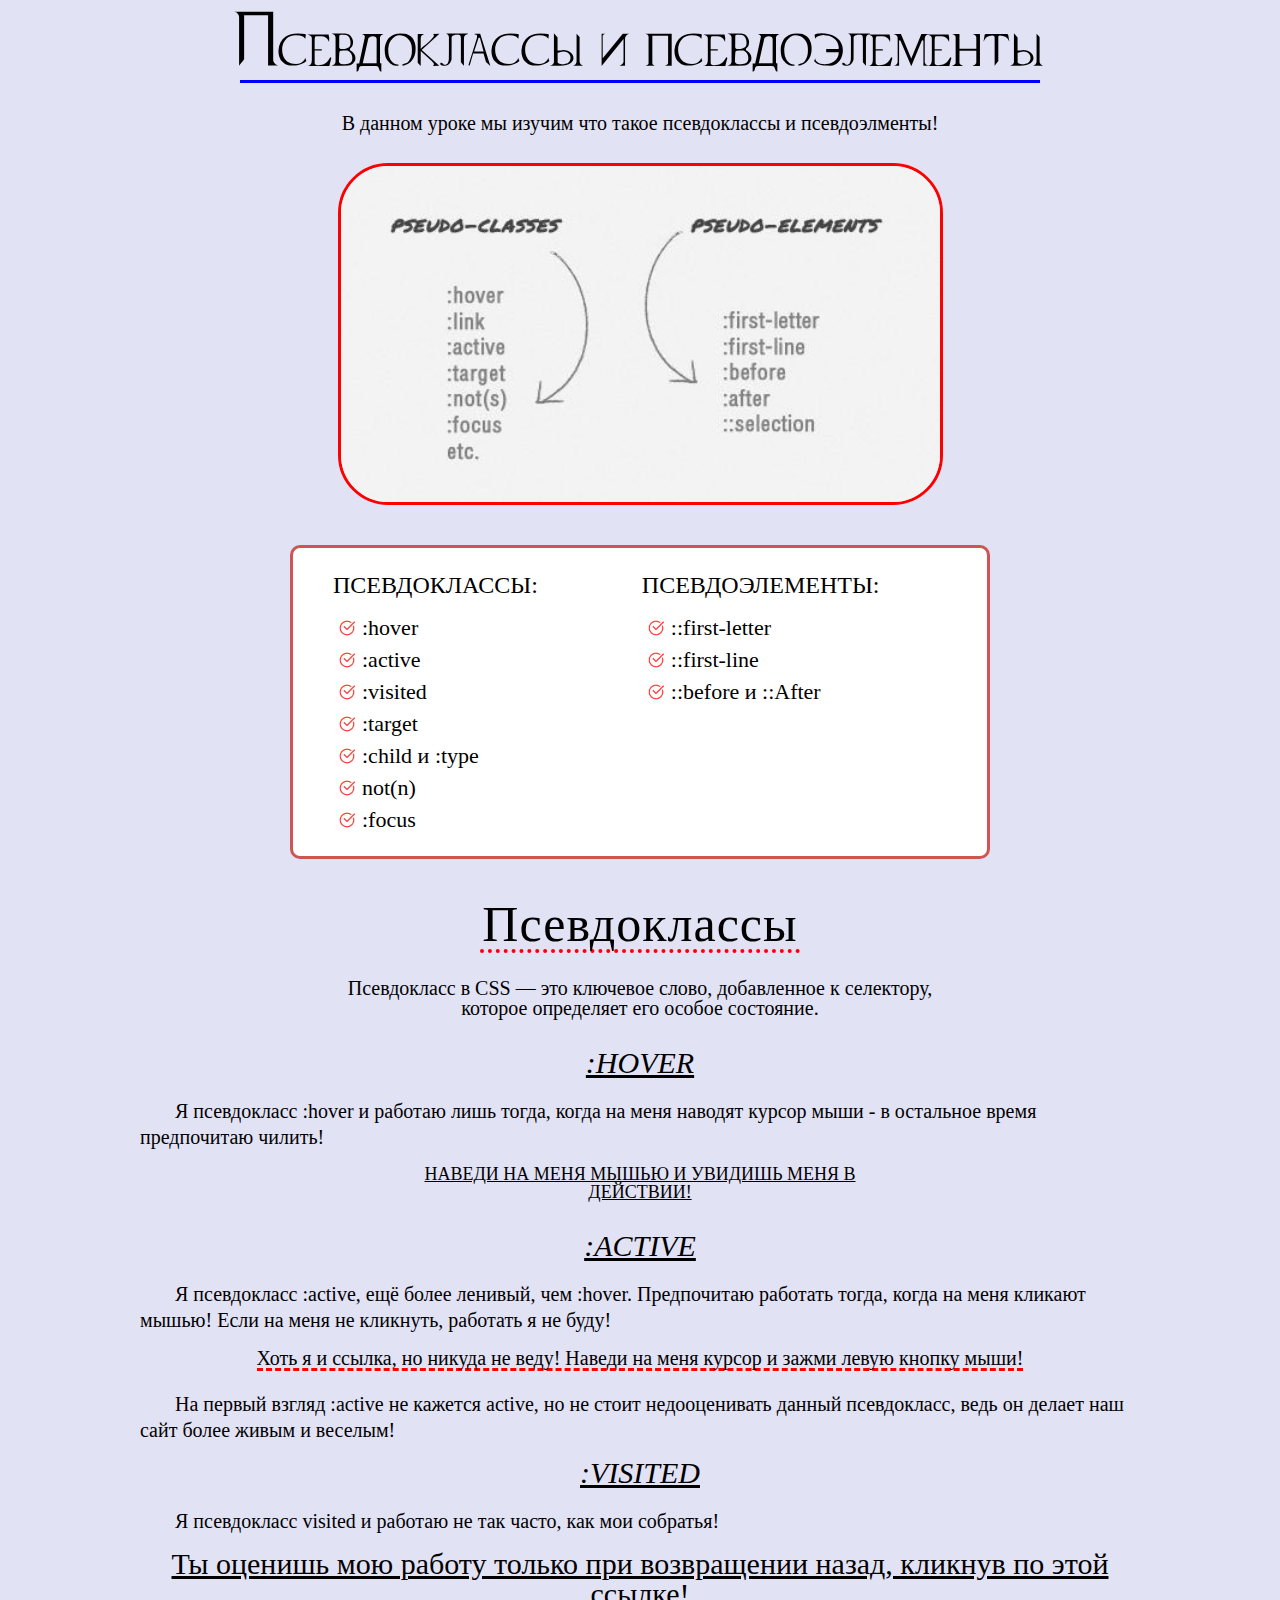
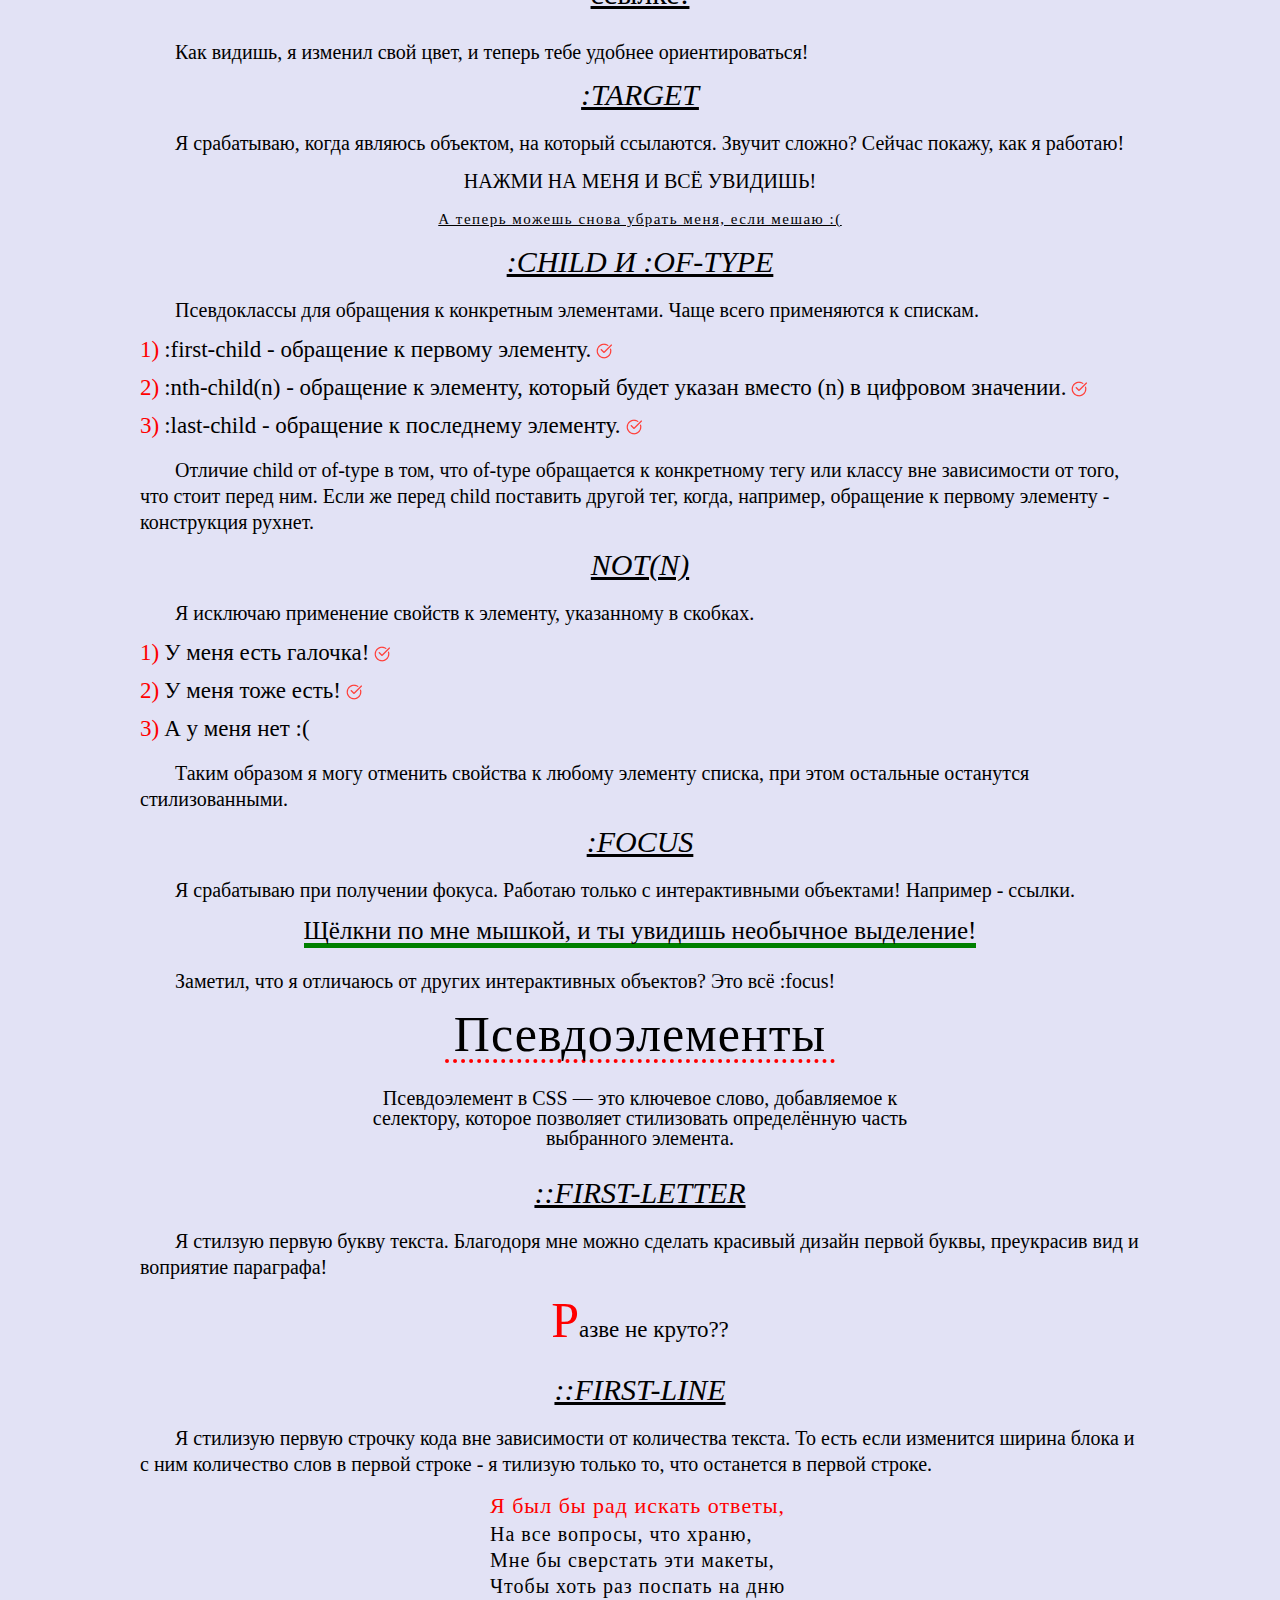
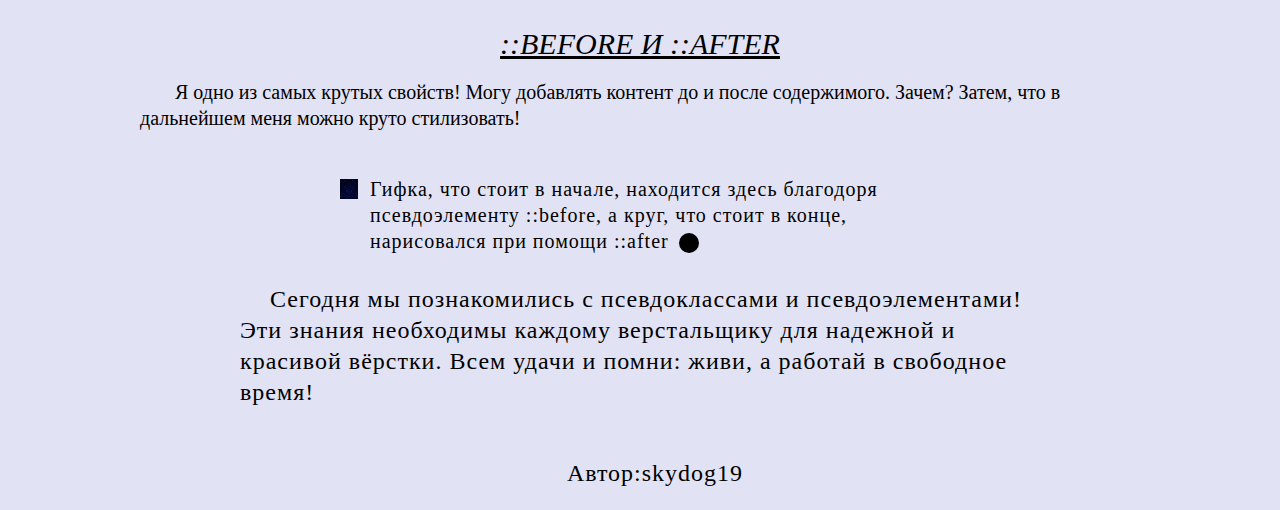
==== homework.html @ 6b513e8a "lesson_8" ====
<!DOCTYPE html>
<html lang="ru">

<head>
    <meta charset="UTF-8">
    <meta http-equiv="X-UA-Compatible" content="IE=edge">
    <meta name="viewport" content="width=device-width, initial-scale=1.0">
    <link rel="stylesheet" href="css/null.css">
    <link rel="stylesheet" href="css/style_2.css">
    <title>Псевдоклассы и псевдоэлементы</title>
</head>

<body>
    <div class="wreaper">
        <header class="header">
            <h1>Псевдоклассы и псевдоэлементы</h1>
            <div class="description">
                <p class="text-description"> В данном уроке мы изучим что такое псевдоклассы и псевдоэлменты!</p>
                <div class="image-one">
                    <img width="600" src="image/psevdo.png" alt="Здесь список псевдоклассов и псевдоэлементов">
                </div>
                <ul class="menu">
                    <li>Псевдоклассы:
                        <ul class="menunub">
                            <li><a class="link-menu" href="#section-1">:hover</a></li>
                            <li><a class="link-menu" href="#section-2">:active</a></li>
                            <li><a class="link-menu" href="#section-3">:visited</a></li>
                            <li><a class="link-menu" href="#section-4">:target</a></li>
                            <li><a class="link-menu" href="#section-5">:child и :type</a></li>
                            <li><a class="link-menu" href="#section-6">not(n)</a></li>
                            <li><a class="link-menu" href="#section-7">:focus</a></li>
                        </ul>
                    </li>
                    <li>Псевдоэлементы:
                        <ul class="menunub">
                            <li><a class="link-menu" href="#section-8">::first-letter</a></li>
                            <li><a class="link-menu" href="#section-9">::first-line</a></li>
                            <li><a class="link-menu" href="#section-10">::before и ::After</a></li>
                        </ul>
                    </li>
                </ul>

            </div>
        </header>
        <main class="main">
            <div class="block-one">
                <h2>Псевдоклассы</h2>
                <p class="text-description">
                    Псевдокласс в CSS — это ключевое слово, добавленное к селектору, которое определяет его особое
                    состояние.
                </p>
            </div>
            <div class="block-two">
                <h3 id="section-1">:hover</h3>
                <p class="text-block">
                    Я псевдокласс :hover и работаю лишь тогда, когда на меня наводят курсор мыши - в остальное время
                    предпочитаю чилить!
                </p>
                <div class="text-hover">
                    <p>Наведи на меня мышью и увидишь меня в действии!</p>
                </div>
            </div>
            <div class="block-three">
                <h3 id="section-2">:active</h3>
                <p class="text-block">
                    Я псевдокласс :active, ещё более ленивый, чем :hover. Предпочитаю работать тогда, когда на меня
                    кликают мышью! Если на меня не кликнуть, работать я не буду!
                </p>
                <div class="text-active">
                    <a class="link-active" href="#">Хоть я и ссылка, но никуда не веду! Наведи на меня курсор и зажми
                        левую кнопку
                        мыши!</a>
                </div>
                <p class="text-block">
                    На первый взгляд :active не кажется active, но не стоит недооценивать данный псевдокласс, ведь он
                    делает наш сайт более живым и веселым!
                </p>
            </div>
            <div class="block-fo">
                <h3 id="section-3">:visited</h3>
                <p class="text-block">
                    Я псевдокласс visited и работаю не так часто, как мои собратья!
                </p>
                <div class="text-visited">
                    <a target="_blank" class="link-visited"
                        href="https://www.youtube.com/watch?v=V5PhGBjE4bg&ab_channel=Beautifulyogaandgymnastics">Ты
                        оценишь мою работу только при возвращении назад, кликнув по этой ссылке!</a>
                </div>
                <p class="text-block">Как видишь, я изменил свой цвет, и теперь тебе удобнее ориентироваться!</p>
            </div>
            <div id="sect" class="block-five">
                <h3 id="section-4">:target</h3>
                <p class="text-block">
                    Я срабатываю, когда являюсь объектом, на который ссылаются. Звучит сложно? Сейчас покажу, как я
                    работаю!
                </p>
                <div class="text-target">
                    <a href="#hello" class="link-target">Нажми на меня и всё увидишь!</a>
                </div>
                <div id="hello" class="text-hello">
                    <p>Вот я и появился! Ты нажал на ссылку, которая при помощи псевдокласса ссылается на блок, а
                        свойство display помогает ему вернуться в строй!</p>
                </div>
                <div class="text-hellotwo">
                    <a href="#sect">А теперь можешь снова убрать меня, если мешаю :(</a>
                </div>
            </div>
            <div class="block-six">
                <h3 id="section-5">:child и :of-type</h3>
                <p class="text-block">Псевдоклассы для обращения к конкретным элементами. Чаще всего применяются к
                    спискам.</p>
                <ol class="list-ol">

                    <li>:first-child - обращение к первому элементу.</li>
                    <li>:nth-child(n) - обращение к элементу, который будет указан вместо (n) в цифровом значении.</li>
                    <li>:last-child - обращение к последнему элементу.</li>
                </ol>
                <p class="text-block">
                    Отличие child от of-type в том, что of-type обращается к конкретному тегу или классу вне зависимости
                    от того, что стоит перед ним. Если же перед child поставить другой тег, когда, например, обращение к
                    первому элементу - конструкция рухнет.
                </p>
            </div>
            <div class="block-seven">
                <h3 id="section-6">not(n)</h3>
                <p class="text-block">
                    Я исключаю применение свойств к элементу, указанному в скобках.
                <ol class="list-ol-two">

                    <li>У меня есть галочка!</li>
                    <li>У меня тоже есть!</li>
                    <li>А у меня нет :(</li>
                </ol>
                </p>
                <p class="text-block">
                    Таким образом я могу отменить свойства к любому элементу списка, при этом остальные останутся
                    стилизованными.
                </p>
            </div>
            <div class="block-eight">
                <h3 id="section-7">:focus</h3>
                <p class="text-block">
                    Я срабатываю при получении фокуса. Работаю только с интерактивными объектами! Например - ссылки.
                </p>
                <div class="text-focus">
                    <a href="#" class="link-focus">Щёлкни по мне мышкой, и ты увидишь необычное выделение!</a>
                </div>
                <p class="text-block">Заметил, что я отличаюсь от других интерактивных объектов? Это всё :focus!</p>
            </div>
            <div class="block-nine">
                <h2 class="psevdoel">Псевдоэлементы</h2>
                <p class="text-description">
                    Псевдоэлемент в CSS — это ключевое слово, добавляемое к селектору, которое позволяет стилизовать
                    определённую часть выбранного элемента.
                </p>
            </div>
            <div class="block-ten">
                <h4 id="section-8">::first-letter</h4>
                <p class="text-block">Я стилзую первую букву текста. Благодоря мне можно сделать красивый дизайн первой
                    буквы, преукрасив вид и воприятие параграфа! </p>
                <div class="text-letterone">
                    <p>Разве не круто??</p>
                </div>
            </div>
            <div class="block-eleven">
                <h4 id="section-9">::first-line</h4>
                <p class="text-block">
                    Я стилизую первую строчку кода вне зависимости от количества текста. То есть если изменится ширина
                    блока и с ним количество слов в первой строке - я тилизую только то, что останется в первой строке.
                </p>
                <div class="text-lineone">
                    <p>
                        Я был бы рад искать ответы, <br>
                        На все вопросы, что храню, <br>
                        Мне бы сверстать эти макеты, <br>
                        Чтобы хоть раз поспать на дню
                    </p>
                </div>
            </div>
            <div class="block-twelve">
                <h4 id="section-10">::before и ::After</h4>
                <p class="text-block">
                    Я одно из самых крутых свойств! Могу добавлять контент до и после содержимого. Зачем? Затем, что в
                    дальнейшем меня можно круто стилизовать!
                </p>
                <div class="befaft">
                    <p>Гифка, что стоит в начале, находится здесь благодоря псевдоэлементу ::before, а круг, что стоит в
                        конце, нарисовался при помощи ::after</p>
                </div>
            </div>
        </main>

        <footer class="footer">
            <p>Сегодня мы познакомились с псевдоклассами и псевдоэлементами! Эти знания необходимы каждому верстальщику
                для надежной и красивой вёрстки. Всем удачи и помни: живи, а работай в свободное время!</p>
            <p>Автор:skydog19</p>
        </footer>
    </div>
</body>

</html>
---- css/null.css ----
/* ==================================Обнуляющий стиль===================== */
*,
*::before,
*::after {
    box-sizing: border-box;
    margin: 0;
    padding: 0;
    border: 0;
}

li {
    /* Убираем маркировку */
    list-style: none; 
}

/* Убирает подчеркивание у ссылки и подсвечивание ссылком, по которым был произведён переход */
a,
a:visited {
    text-decoration: none;
}
a:hover {
    text-decoration: none;
}
h1,
h2,
h3,
h4,
h5,
h6 {
    /* Наследует для заголовков бразуерный шрифт для обынчых элементов */
    font-weight: inherit;
    font-size: inherit;
    
}

img {
    /* Убирает отступ у изображений */
    vertical-align: top;
}

body,
html {
    height: 100%;
    line-height: 1;
}

/* ======================================================================= */
---- css/style_2.css ----
@font-face {
    font-family: 'Supernatural KG';
    src: url('../fonts/SupernaturalKG.eot');
    src: local('../fonts/Supernatural KG'), local('SupernaturalKG'),
        url('../fonts/SupernaturalKG.eot?#iefix') format('embedded-opentype'),
        url('../fonts/SupernaturalKG.woff') format('woff'),
        url('../fonts/SupernaturalKG.ttf') format('truetype');
    font-weight: normal;
    font-style: normal;
}

body {
    background-color: rgb(226, 226, 245);
}

.wreaper {
    min-height: 100%;
    overflow: hidden;
    /* Убирает горизонтальный скролл */
}

.header {
    margin-bottom: 40px;
}

h1 {
    font-family: 'Supernatural KG';
    font-size: 50px;
    text-align: center;
    margin: 20px auto 30px;
    letter-spacing: 1px;
}

h1:hover {
    background: url("../image/h1hover-2.gif") center/800px no-repeat;
    color: #fff;
}

h1::after {
    content: "";
    display: block;
    width: 800px;
    height: 3px;
    background-color: blue;
    margin: 10px auto;
    text-align: right;

}

h1:hover::after {
    background: red;
}

h2 {
    font-size: 50px;
    text-align: center;
    margin: 0 auto 25px;
    border-bottom: 4px dotted red;
    max-width: 320px;
    letter-spacing: 1px;
}

.psevdoel {
    font-size: 50px;
    text-align: center;
    margin: 0 auto 25px;
    border-bottom: 4px dotted red;
    max-width: 390px;
    letter-spacing: 1px;
}

h2:hover {
    background: red;
    color: #000;
    border-bottom: 4px dotted blue;
}

.psevdoel:hover {
    background: blue;
    color: #fff;
    border-bottom: 4px dotted red;
}

h3 {
    font-size: 30px;
    text-transform: uppercase;
    font-style: italic;
    text-decoration: underline;
    margin-bottom: 20px;
    text-align: center;
}

h3:hover {
    background: url("../image/h1hover-2.gif");
    max-width: 300px;
    margin: 0 auto;
    color: #fff;
    margin-bottom: 20px;
}

h4 {
    font-size: 30px;
    text-transform: uppercase;
    font-style: italic;
    text-decoration: underline;
    margin-top: 30px;
    margin-bottom: 20px;
    text-align: center;
}

h4:hover {
    background: url("../image/h4.gif") bottom center/50px repeat;
    max-width: 300px;
    margin: 0 auto;
    color: #fff;
    margin-top: 30px;
    margin-bottom: 20px;
}

.description {
    max-width: 1000px;
    margin: 0 auto;
}

.text-description {
    max-width: 600px;
    font-size: 20px;
    text-align: center;
    margin: 0 auto 30px;
}

.text-description:hover {
    background-color: #eee;
}

.image-one {
    display: block;
    width: 605px;
    text-align: center;
    margin: 0 auto 40px;
    border: 3px solid red;
    border-radius: 50px;
    overflow: hidden;
}

.image-one:hover {
    box-shadow: 0 0 10px 5px rgb(172, 118, 118);
}

.menu {
    border-radius: 10px;
    overflow: hidden;
    border: 3px solid rgb(209, 84, 84);
    max-width: 700px;
    margin: 0 auto 20px;
    padding: 25px 40px;
    background: #fff;
}

.menu:hover {
    box-shadow: 0 0 10px 5px rgb(209, 84, 84);
}


.menu>li {
    font-size: 24px;
    margin-bottom: 15px;
    display: inline-block;
    margin: 0 100px 0 0;
    text-transform: uppercase;
}



.menu>li:nth-of-type(2) {
    vertical-align: top;
    display: inline-block;
    margin: 0 0 20px 0;
    
}

.menunub {
    padding-left: 30px;
    margin-top: 20px;
}

.menunub li {
    text-transform:none;
    font-size: 22px;
}

.link-menu {
    color: #000;
    cursor: pointer;
}

.link-menu:focus {
    outline: 2px dotted red;
}

.menunub li:not(:last-child) {
    margin: 10px 0 10px;
}

.link-menu:hover {
    text-decoration: underline;
    color: blue;

}

.menunub li::before {
    content: "";
    display: inline-block;
    background: url(../image/check.png) 0 0/16px no-repeat;
    width: 18px;
    height: 18px;
    margin: 0 5px -3px -24px;
}

.main {
    max-width: 1000px;
    margin: 0 auto;
}

.text-block {
    text-indent: 35px;
    font-size: 20px;
    line-height: 1.3;
    margin-bottom: 15px;
}

.text-block:hover {
    background-color: #eee;
}

.text-hover {
    font-size: 18px;
    text-decoration: underline;
    text-transform: uppercase;
    text-align: center;
    max-width: 500px;
    margin: 0 auto 30px;
}

.text-hover:hover {
    background: url(../image/blockhover.jpg) 0/400px 300px no-repeat;
    height: 500px;
    width: 500px;
    font-size: 0;
    
} 

.text-active {
    text-align: center;
}

.text-active .link-active {
    display: inline-block;
    color: #000;
    border-bottom: 3px dashed red;
    font-size: 20px;
    margin-bottom: 20px;
}

.link-active:active {
    color: red;
    font-size: 25px;
}

.text-visited {
    text-align: center;
    margin-bottom: 30px;
}

.text-visited .link-visited {
    font-size: 30px;
    color: #000;
    text-decoration: underline;
}

.link-visited:hover {
    color: red;
}

.link-visited:visited {
    color: green;
    outline: 2px dotted blue;                   
}

.text-hello {
    font-size: 20px;
    display: none;
    margin-bottom: 20px;
    text-indent: 30px;
    line-height: 1.3;
}

.text-hello:target {
    display: block;
    font-size: 20px;
    margin-bottom: 20px;
    color: red;
}

.text-target {
    font-size: 20px;
    text-align: center;
    margin-bottom: 20px;

}

.text-target .link-target {
    color: #000;
    text-transform: uppercase;
}

.link-target:active {
    color: red;
}

.text-hellotwo {
    text-align: center;
    margin-bottom: 20px;
}

.text-hellotwo a {
    color: #000;
    letter-spacing: 1.5px;
    font-size: 15px;
    text-decoration: underline;
}

.text-hellotwo a:hover {
    color: green;
}

.text-hellotwo a:active {
    color: red;
}

.list-ol {
    counter-reset: item;
    margin-bottom: 20px;
}

.list-ol li {
    font-size: 23px;

}

.list-ol li:hover {
    color: red;
}

.list-ol li:not(:last-child) {
    margin-bottom: 15px;
}

.list-ol li::before {
    content: "" counter(item) ")";
    counter-increment: item;
    color: red;
    margin-right: 5px;

}

.list-ol li::after {
    content: "";
    display: inline-block;
    background: url(../image/check.png) 0/16px no-repeat;
    width: 20px;
    height: 20px;
    margin: 0 0 -4px 5px;
}


.list-ol-two {
    counter-reset: item;
    margin-bottom: 20px;
}

.list-ol-two li {
    font-size: 23px;

}

.list-ol-two li:hover {
    color: red;
}

.list-ol-two li:not(:last-child) {
    margin-bottom: 15px;
}

.list-ol-two li::before {
    content: "" counter(item) ")";
    counter-increment: item;
    color: red;
    margin-right: 5px;

}

.list-ol-two li:not(:last-child)::after {
    content: "";
    display: inline-block;
    background: url(../image/check.png) 0/16px no-repeat;
    width: 20px;
    height: 20px;
    margin: 0 0 -4px 5px;
}

.text-focus {
    text-align: center;
    margin-bottom: 20px;
}

.text-focus .link-focus {
    display: inline-block;
    color: #000;
    font-size: 25px;
    border-bottom: 5px solid green;
}

.link-focus:hover {
    color: red;
    border-bottom: 5px solid blue;
}

.link-focus:focus {
    outline: 4px dotted red                                                         ;
}

.text-letterone {
    text-align: center;
    font-size: 23px;
}

.text-letterone p::first-letter {
    font-size: 50px;
    color: red;
}

.text-letterone p:hover::first-letter{
    font-size: 70px;
    color: green;
}

.text-lineone {
    max-width: 300px;
    margin: 0 auto;
}

.text-lineone p {
    font-size: 20px;
    line-height: 1.3;
    letter-spacing: 1px;
}

.text-lineone p::first-line {
    color: red;
    font-size: 22px;
}

.befaft {
    max-width: 600px;
    margin: 0 auto;
    padding: 30px;
}

.befaft p {
    line-height: 1.3;
    letter-spacing: 1px;
    font-size: 20px;
}

.befaft p::before {
    content: "";
    display: inline-block;
    background: url("../image/bodygif.gif") 0 0/18px no-repeat;
    width: 20px;
    height: 20px;
    margin: 0 10px -3px -30px;
}

.befaft p::after {
    content: "";
    display: inline-block;
    width: 20px;
    height: 20px;
    background: #000;
    border-radius: 50%;
    margin: 0 0 -5px 10px;
}

.footer {
    margin: 0 auto 20px;
    max-width: 800px;
}

.footer p {
    line-height: 1.3;
    font-size: 24px;
    text-indent: 30px;
    letter-spacing: 1px;
}

.footer p:last-child {
    margin-top: 50px;
    text-align: center;
}
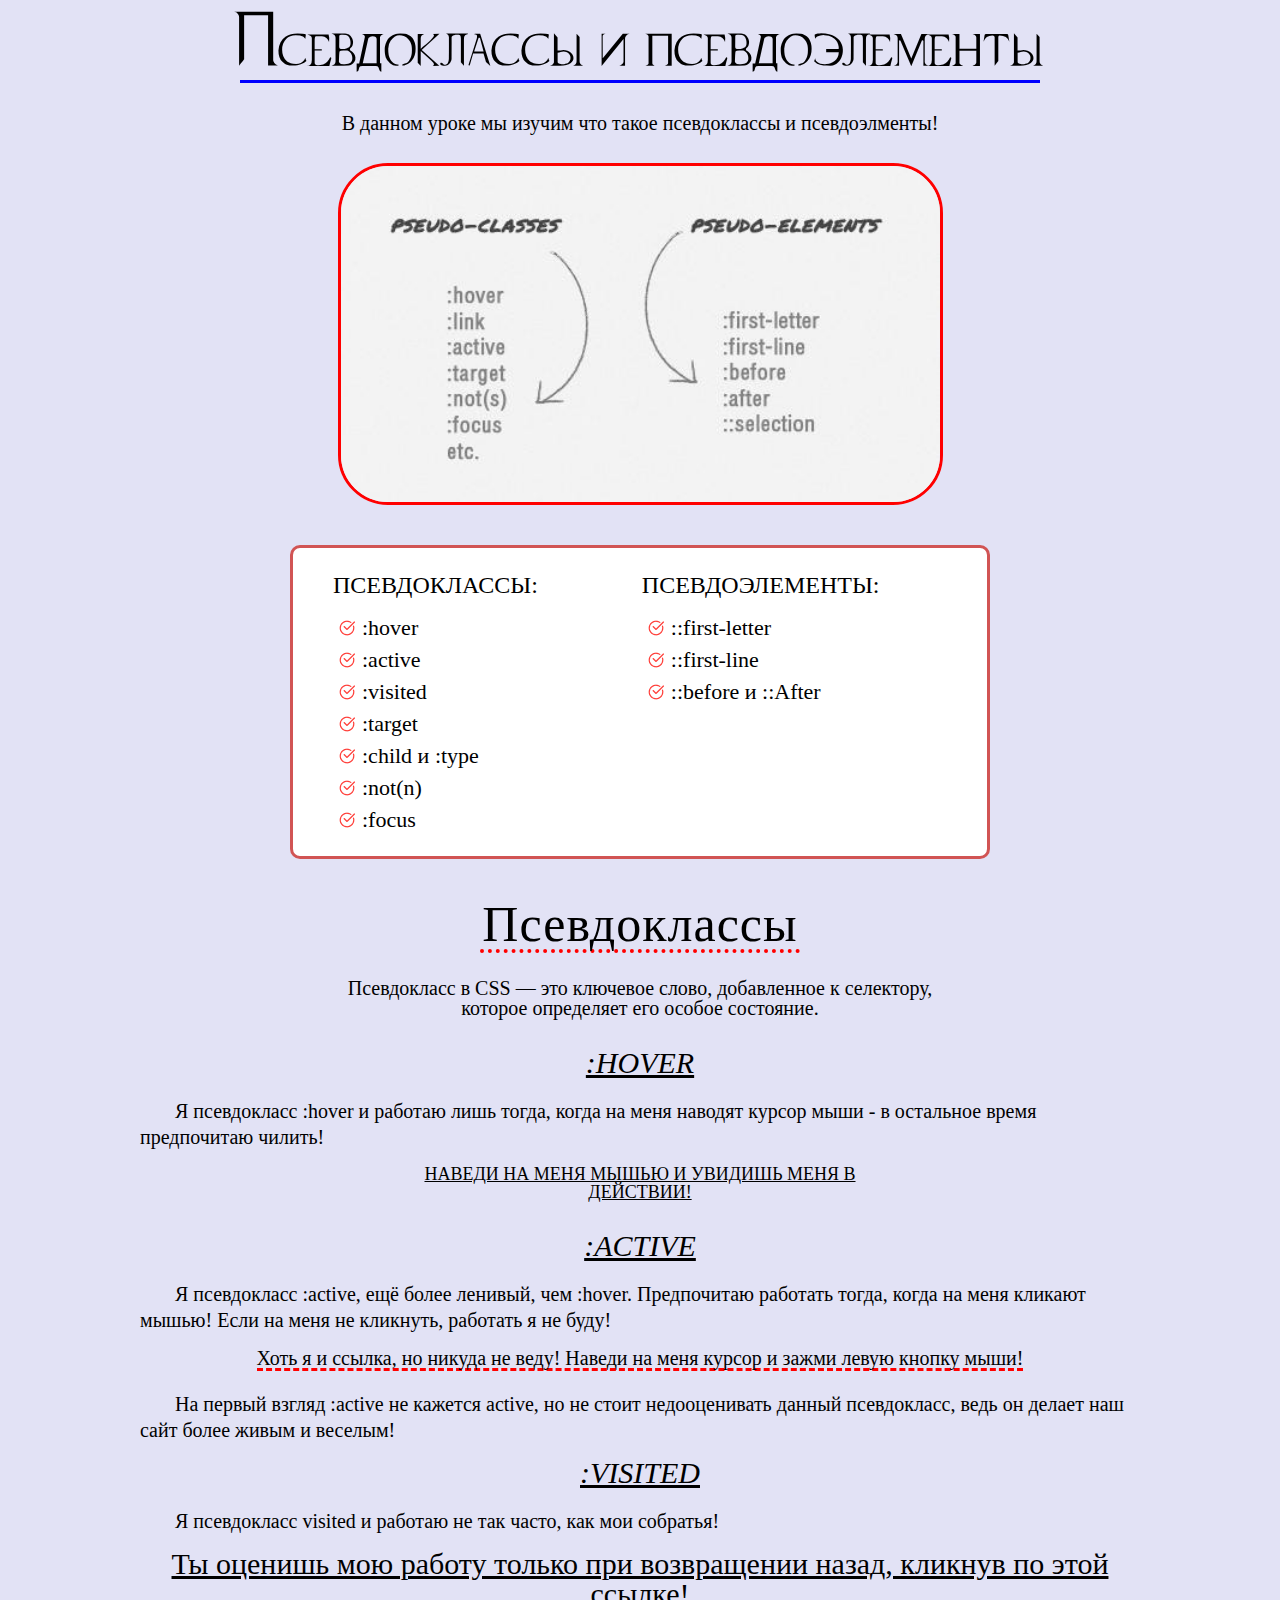
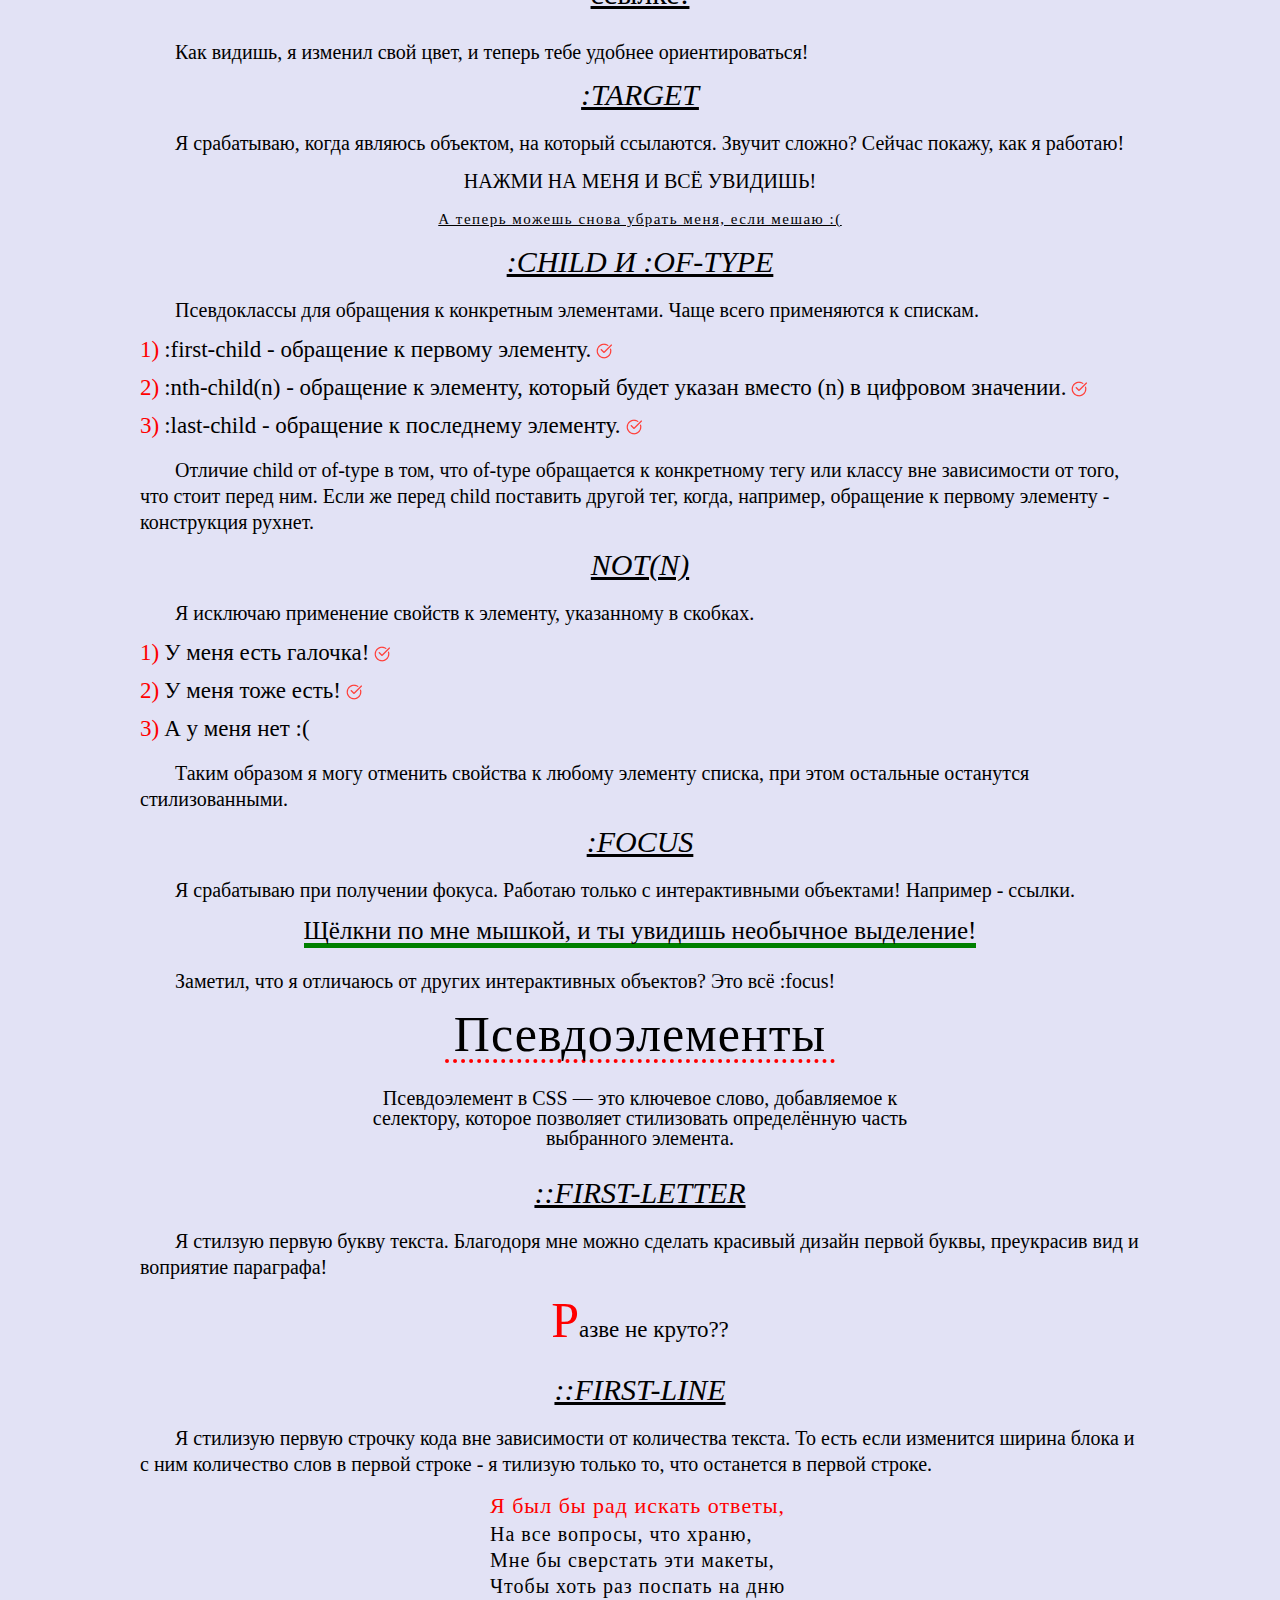
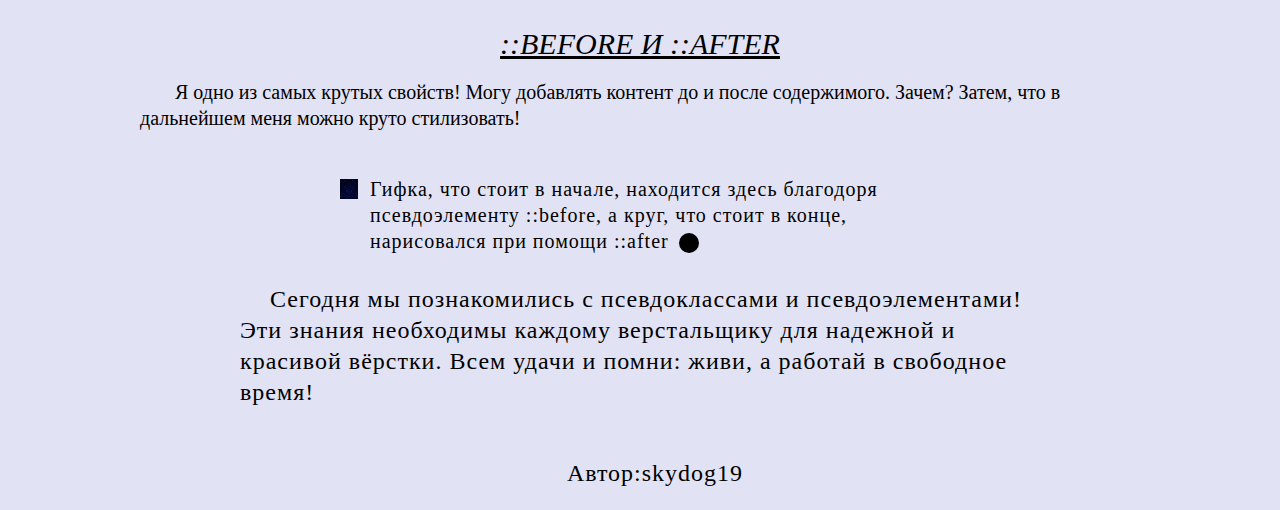
==== commit fed4441a: "Update homework.html" ====
--- a/homework.html
+++ b/homework.html
@@ -27,7 +27,7 @@
                             <li><a class="link-menu" href="#section-3">:visited</a></li>
                             <li><a class="link-menu" href="#section-4">:target</a></li>
                             <li><a class="link-menu" href="#section-5">:child и :type</a></li>
-                            <li><a class="link-menu" href="#section-6">not(n)</a></li>
+                            <li><a class="link-menu" href="#section-6">:not(n)</a></li>
                             <li><a class="link-menu" href="#section-7">:focus</a></li>
                         </ul>
                     </li>
@@ -125,13 +125,14 @@
                 <h3 id="section-6">not(n)</h3>
                 <p class="text-block">
                     Я исключаю применение свойств к элементу, указанному в скобках.
+                </p>
                 <ol class="list-ol-two">
 
                     <li>У меня есть галочка!</li>
                     <li>У меня тоже есть!</li>
                     <li>А у меня нет :(</li>
                 </ol>
-                </p>
+                
                 <p class="text-block">
                     Таким образом я могу отменить свойства к любому элементу списка, при этом остальные останутся
                     стилизованными.
@@ -198,4 +199,4 @@
     </div>
 </body>
 
-</html>+</html>
